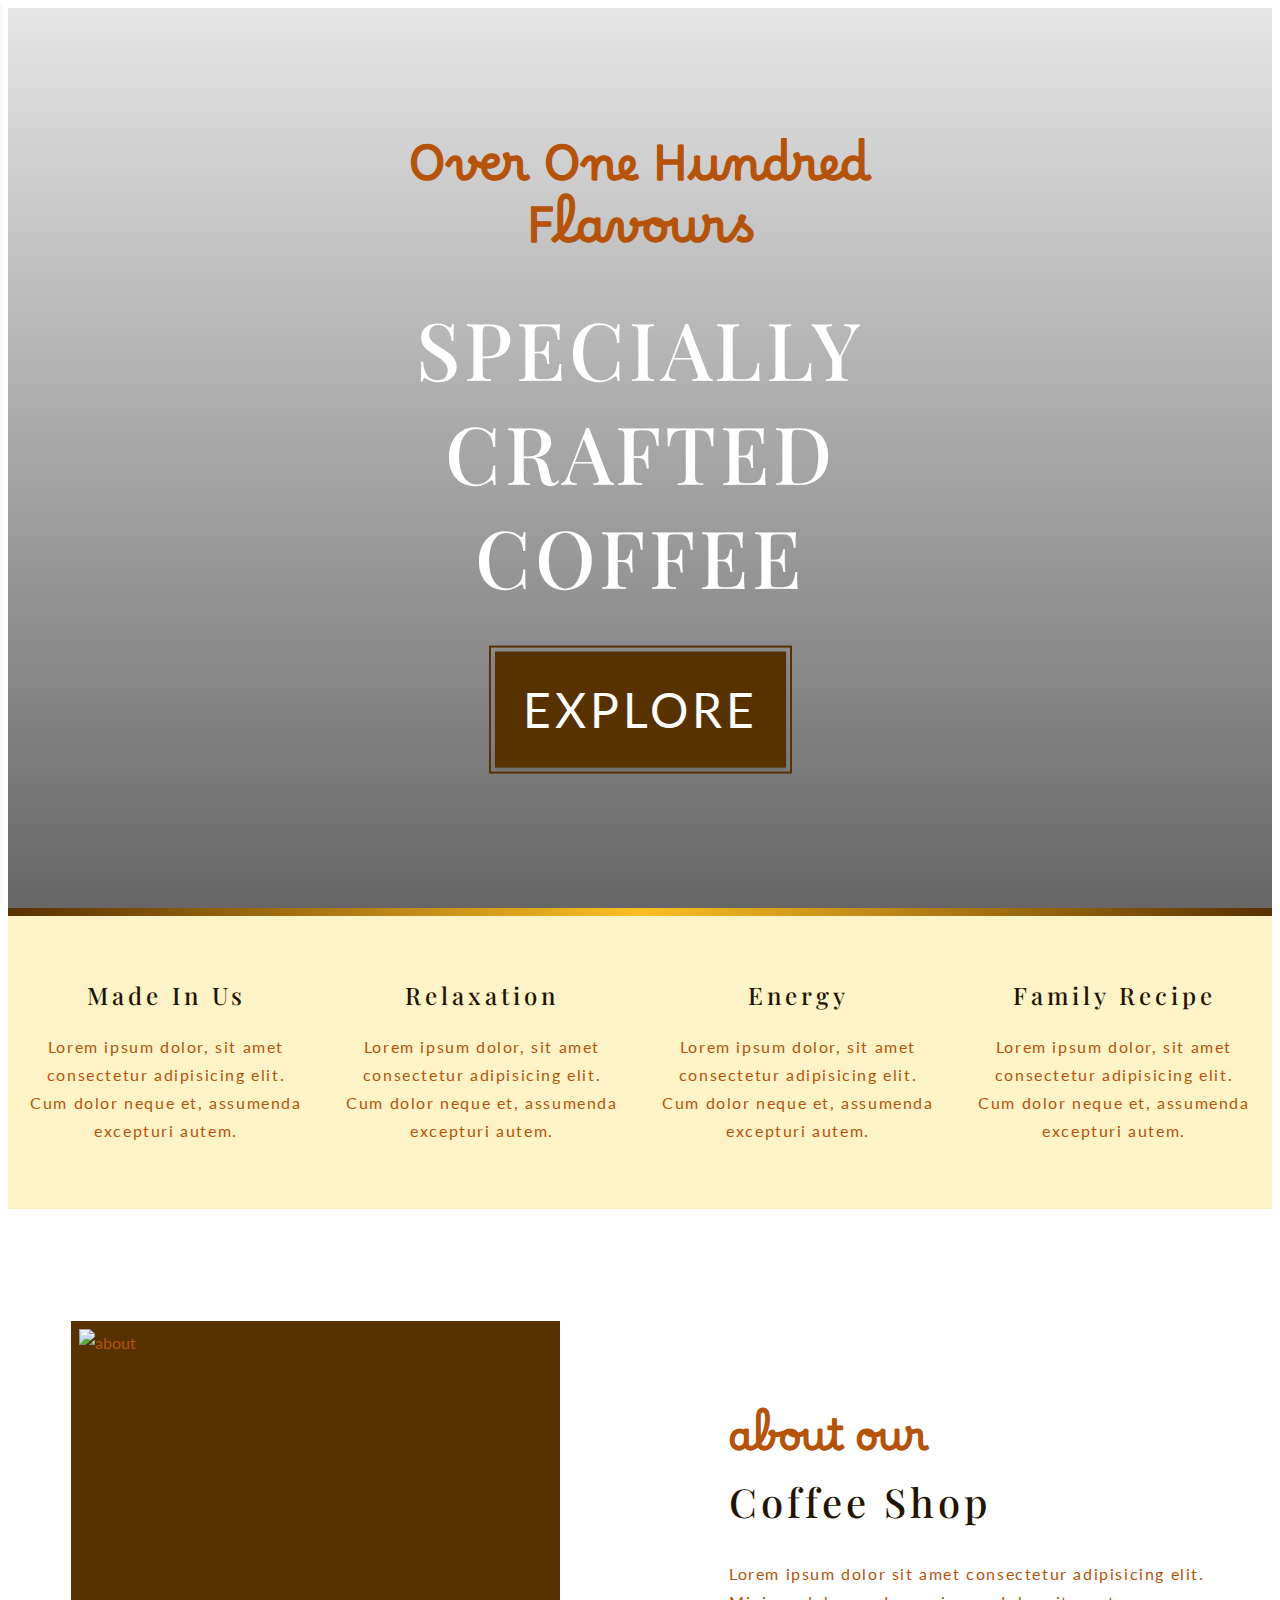
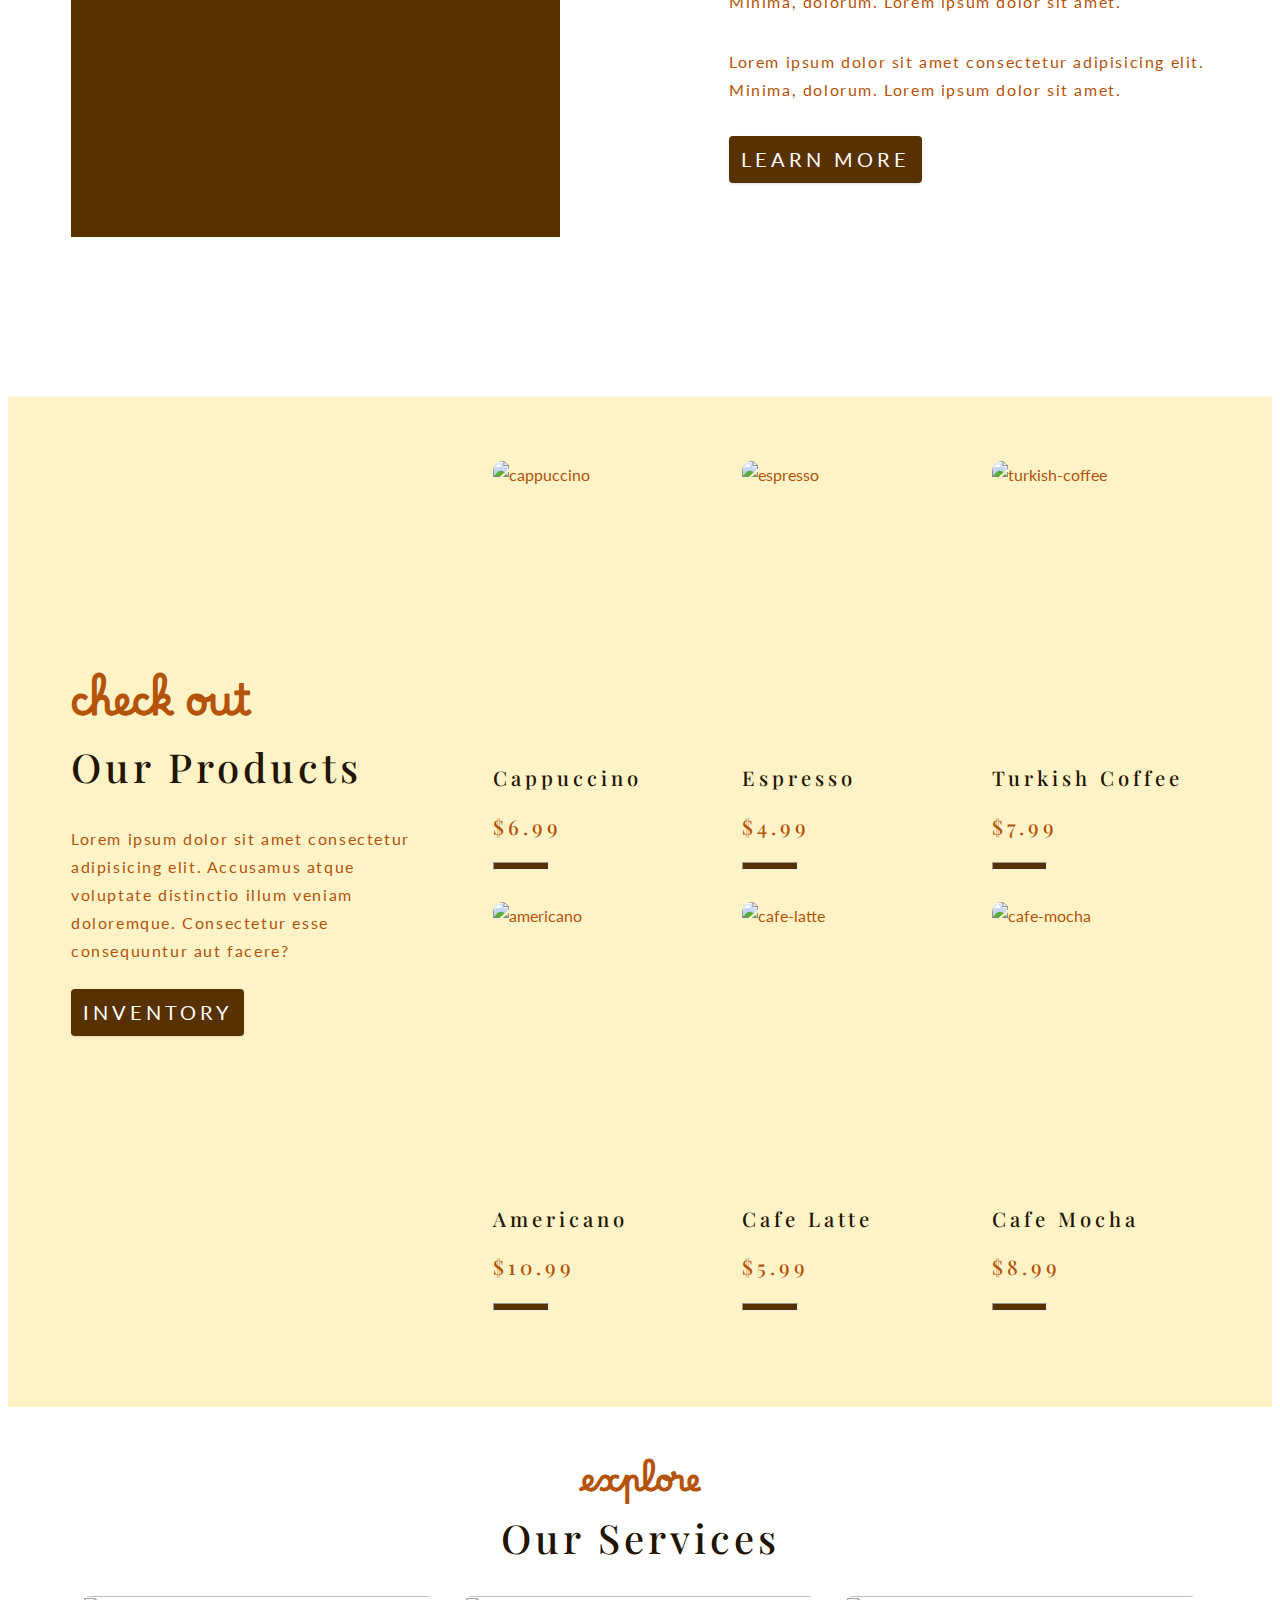
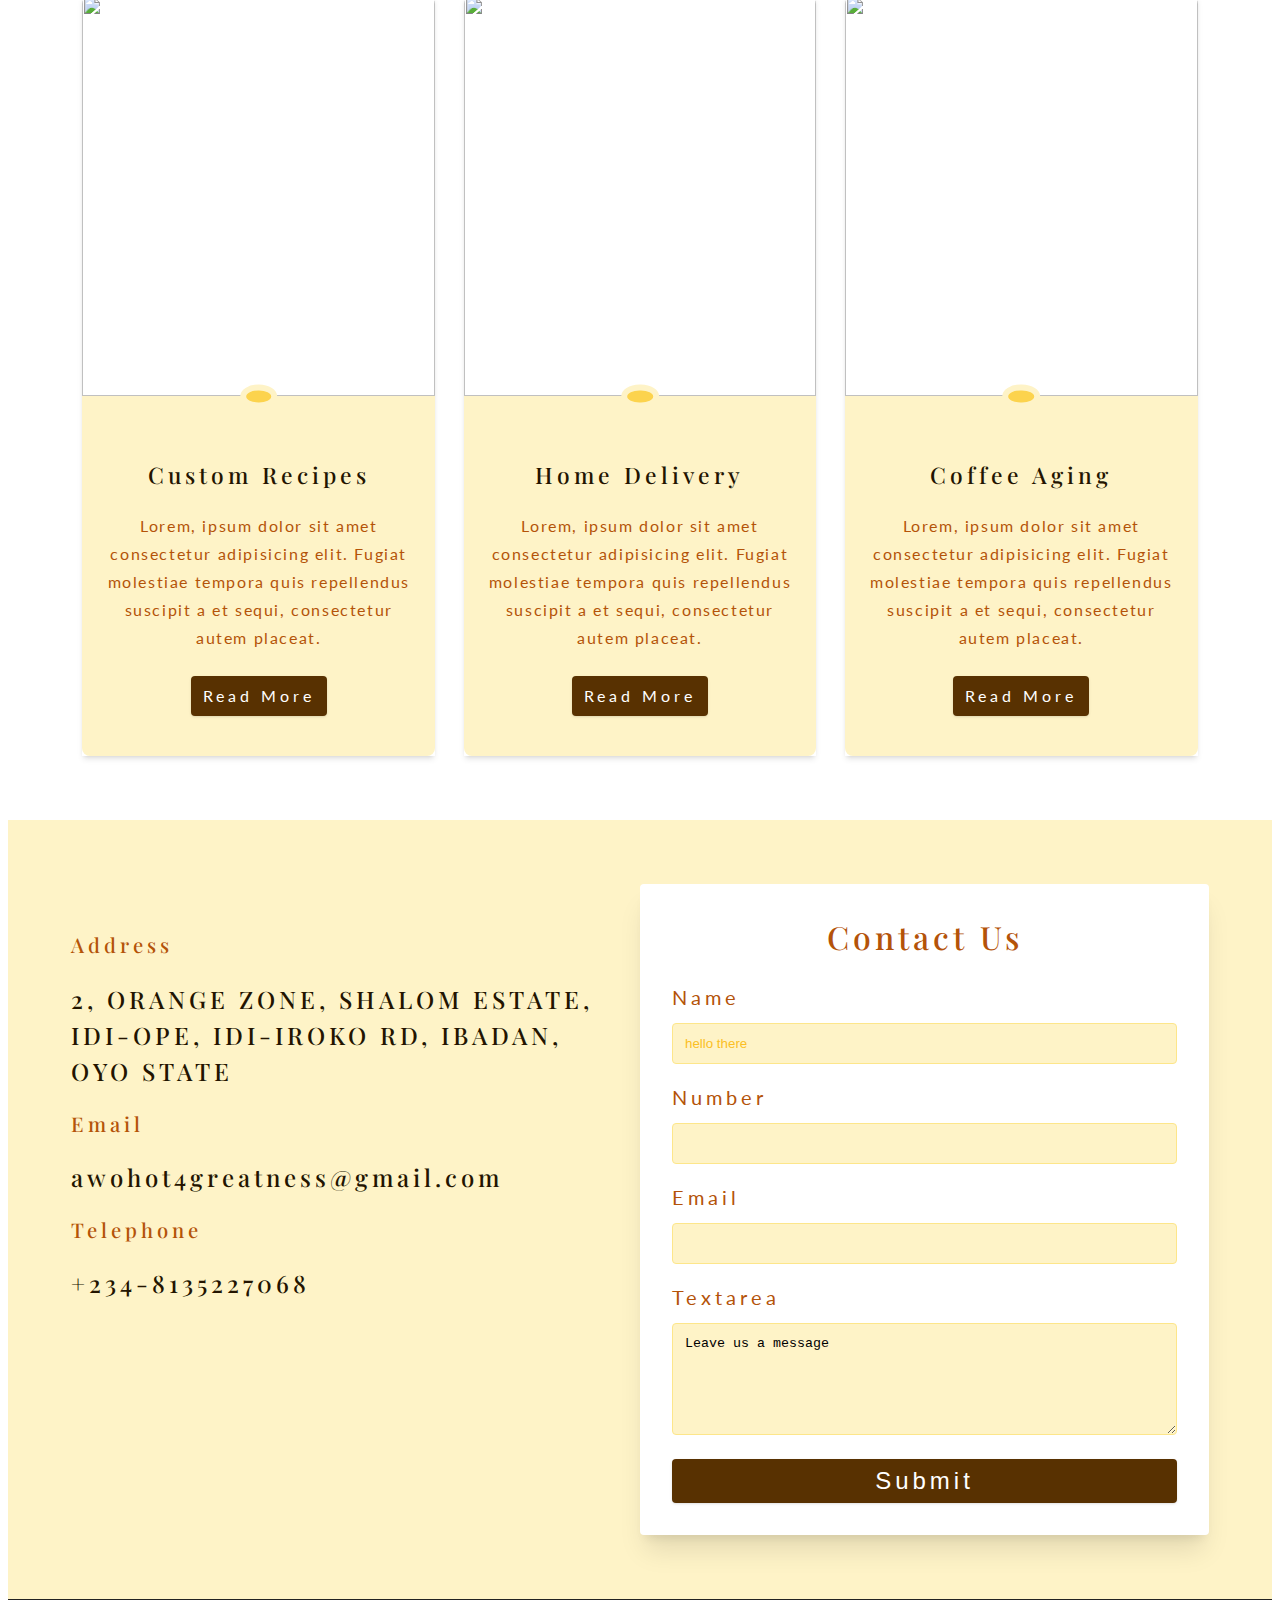
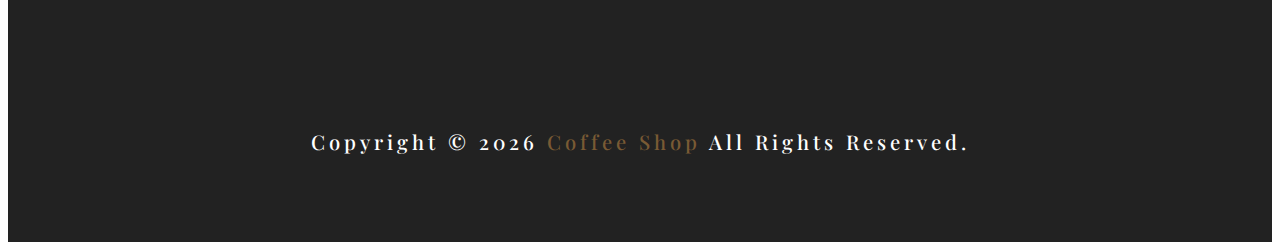
==== index.html @ a79b2d3f "initial commit" ====
<!DOCTYPE html>
<html lang="en">


<head>
  <meta charset="UTF-8">
  <meta http-equiv="X-UA-Compatible" content="IE=edge">
  <meta name="viewport" content="width=device-width, initial-scale=1.0">
  <title>Coffee Shop || Home</title>
  <!-- Nomalize CSS -->
  <link rel="stylesheet" href="../node_modules/normalize.css/normalize.css">
  <!-- Css stylesheet -->
  <link rel="stylesheet" href="style.css">
  <!-- Font Awesome Icon -->
  <link rel="stylesheet" href="fontawesome-free-6.4.0-web\css\all.min.css">
</head>

<body>
  <!-- NavBar -->
  <!-- NavBar Btn -->
  <span class="nav-btn" id="nav-btn">
    <i class="fas fa-bars"></i>
  </span>
  <nav class="nav-bar" id="nav-bar">
    <div class="nav-links">
      <span class="nav-close" id="nav-close">
        <i class="fas fa-times"></i>
      </span>
      <ul class="nav-items">
        <li class="nav-item"> <a href="index.html" class="nav-link">home</a>
        </li>
        <li class="nav-item">
          <a href="skills.html" class="nav-link">skills</a>
        </li>
        <li class="nav-item">
          <a href="about.html" class="nav-link">about</a>
        </li>
        <li class="nav-item">
          <a href="products.html" class="nav-link">products</a>
        </li>
      </ul>
    </div>
  </nav>
  <!-- Header -->
  <header class="header">
    <div class="banner">

      <h2>Over one hundred flavours</h2>
      <h1>Specially
        <br>
        crafted coffee
      </h1>
      <a class="btn banner-btn" href="skills.html">EXPLORE</a>
    </div>
  </header>
  <div class="content-divider"></div>
  <!-- Skill Section -->
  <section class="skills">
    <div class="skill-section">
      <!-- Single Skill -->
      <article class="skill">
        <div class="skill-icon"><i class="fas fa-mug-hot"></i></div>
        <h4 class="skill-title">made in us</h4>
        <p class="skill-detail">Lorem ipsum dolor, sit amet consectetur adipisicing elit. Cum dolor neque et,
          assumenda
          excepturi autem.</p>
      </article>
      <!-- Single Skill -->
      <article class="skill">
        <div class="skill-icon"><i class="fas fa-glass-cheers"></i></div>
        <h4 class="skill-title">relaxation</h4>
        <p class="skill-detail">Lorem ipsum dolor, sit amet consectetur adipisicing elit. Cum dolor neque et, assumenda
          excepturi autem.</p>
      </article>
      <!-- Single Skill -->
      <article class="skill">
        <div class="skill-icon"><i class="fas fa-bomb"></i></div>
        <h4 class="skill-title">Energy</h4>
        <p class="skill-detail">Lorem ipsum dolor, sit amet consectetur adipisicing elit. Cum dolor neque et, assumenda
          excepturi autem.</p>
      </article>
      <!-- Single Skill -->
      <article class="skill">
        <div class="skill-icon"><i class="fas fa-mortar-pestle"></i></div>
        <h4 class="skill-title">family recipe</h4>
        <p class="skill-detail">Lorem ipsum dolor, sit amet consectetur adipisicing elit. Cum dolor neque et, assumenda
          excepturi autem.</p>
      </article>
    </div>
  </section>
  <!-- About Section -->
  <section class="about">
    <div class="section-center about-section">

      <article class="about-img-container">
        <img src="image/coffee stool.jpg" alt="about" class="img about-img">
      </article>
      <article class="about-detail">
        <h4>about our</h4>
        <h2>coffee shop</h2>

        <p>Lorem ipsum dolor sit amet consectetur adipisicing elit. Minima, dolorum. Lorem ipsum dolor sit amet.</p>

        <p>Lorem ipsum dolor sit amet consectetur adipisicing elit. Minima, dolorum. Lorem ipsum dolor sit amet.</p>
        <a href="about.html" class="about-btn btn">learn more</a>
      </article>
    </div>
  </section>
  <!-- Product Section -->
  <section class="our-products">
    <div class="section-center products-section">
      <article class="product-info">
        <h4>check out</h4>
        <h2>our products</h2>
        <p>Lorem ipsum dolor sit amet consectetur adipisicing elit. Accusamus atque voluptate distinctio illum veniam
          doloremque. Consectetur esse consequuntur aut facere?</p>

        <a href="products.html" class="product-btn btn">inventory</a>
      </article>
      <article class="products">
        <!-- Single Product -->
        <div class="product">
          <img src="./image/product-1.jpg" alt="cappuccino" class=" product-img img">

          <h4 class="product-name">cappuccino</h4>
          <h4 class="price small-text">$6.99</h4>
          <hr>
        </div>

        <!-- Single Product -->
        <div class="product">
          <img src="./image/product-2.jpg" alt="espresso" class=" product-img img">

          <h4 class="product-name">espresso</h4>
          <h4 class="price small-text">$4.99</h4>
          <hr>
        </div>

        <!-- Single Product -->
        <div class="product">
          <img src="./image/product-3.jpg" alt="turkish-coffee" class=" product-img img">

          <h4 class="product-name">turkish coffee</h4>
          <h4 class="price small-text">$7.99</h4>
          <hr>
        </div>

        <!-- Single Product -->
        <div class="product">
          <img src="./image/product-4.jpg" alt="americano" class=" product-img img">

          <h4 class="product-name">americano</h4>
          <h4 class="price small-text">$10.99</h4>
          <hr>
        </div>

        <!-- Single Product -->
        <div class="product">
          <img src="./image/product-5.jpg" alt="cafe-latte" class=" product-img img">

          <h4 class="product-name">cafe latte</h4>
          <h4 class="price small-text">$5.99</h4>
          <hr>
        </div>

        <!-- Single Product -->
        <div class="product">
          <img src="./image/product-6.jpg" alt="cafe-mocha" class=" product-img img ">

          <h4 class="product-name">cafe mocha</h4>
          <h4 class="price small-text">$8.99</h4>
          <hr>
        </div>

      </article>
    </div>
  </section>
  <!-- Service Section -->
  <section class="services">
    <div class="section-center services-section">
      <div class="service-head">

        <h3>explore</h3>
        <h2>our services</h2>
      </div>
      <article class="service-cards">
        <!-- Single Service -->
        <div class="service-card">
          <div class="service-image-container">
            <img src="./image/product-1.jpg" alt="" class="img service-img">
            <span class="service-icon"><i class="fas fa-mortar-pestle"></i></span>
          </div>
          <div class="service-info">
            <h3 class="service-title">
              Custom Recipes
            </h3>
            <p class="service-details">
              Lorem, ipsum dolor sit amet consectetur adipisicing elit. Fugiat molestiae tempora quis repellendus
              suscipit a et sequi, consectetur autem placeat.
            </p>
            <a href="products.html" class="btn service-btn">read more</a>
          </div>
        </div>
        <!-- Single Service -->
        <div class="service-card">
          <div class="service-image-container">
            <img src="./image/product-2.jpg" alt="" class="img service-img">
            <span class="service-icon"><i class="fas fa-home"></i></span>
          </div>
          <div class="service-info">
            <h3 class="service-title">
              home delivery
            </h3>
            <p class="service-details">
              Lorem, ipsum dolor sit amet consectetur adipisicing elit. Fugiat molestiae tempora quis repellendus
              suscipit a et sequi, consectetur autem placeat.
            </p>
            <a href="products.html" class="btn service-btn">read more</a>
          </div>
        </div>
        <!-- Single Service -->
        <div class="service-card">
          <div class="service-image-container">
            <img src="./image/product-4.jpg" alt="" class="img service-img">
            <span class="service-icon"><i class="fas fa-mug-hot"></i></span>
          </div>
          <div class="service-info">
            <h3 class="service-title">
              Coffee aging
            </h3>
            <p class="service-details">
              Lorem, ipsum dolor sit amet consectetur adipisicing elit. Fugiat molestiae tempora quis repellendus
              suscipit a et sequi, consectetur autem placeat.
            </p>
            <a href="products.html" class="btn service-btn">read more</a>
          </div>
        </div>
      </article>
    </div>
  </section>

  <!-- Contact Section -->
  <section class="contact">
    <div class="contact-section section-center">
      <article class="contact-info">
        <!-- Address -->
        <h4><i class="fa-solid fa-location-arrow"></i>
          address</h4>
        <h2>2, orange zone, shalom estate, idi-ope, idi-iroko rd, ibadan, oyo state</h2>
        <!-- Email -->
        <h4><i class="fa-solid fa-envelope"></i>
          email</h4>
        <h2 class="email">awohot4greatness@gmail.com</h2>
        <!-- Telephone -->
        <h4><i class="fa-solid fa-phone"></i>
          telephone</h4>
        <h2>+234-8135227068</h2>
      </article>
      <!-- Form -->
      <form action="https://formspree.io/f/mbjvgdow" method="POST" class="form">
        <h4>contact us</h4>
        <div class="form-row">
          <label for="name" class="form-label">Name</label>
          <input type="text" name="name" placeholder="hello there" id="name" class="form-input">
        </div>
        <div class="form-row">
          <label for="number" class="form-label">Number</label>
          <input type="number" name="number" id="number" class="form-input">
        </div>
        <div class="form-row">
          <label for="email" class="form-label">Email</label>
          <input type="email" name="email" id="email" class="form-input">
        </div>
        <div class="form-row">
          <label for="textarea" class="form-label">Textarea</label>
          <textarea class="form-textarea" name="message">
Leave us a message
          </textarea>
        </div>
        <button type="submit" class="btn btn-block submit-btn"> submit</button>
      </form>
      <!-- <div class="loading"></div> -->
    </div>
  </section>

  <!-- Footer -->
  <footer class="footer">
    <article class="footer-section section-center">

      <div class="social-icons">
        <a href="#"><i class="fab fa-facebook footer-social"></i></a>
        <a href="twitter.com/awohotee"><i class="fab fa-twitter footer-social"></i></a>
        <a href="#"><i class="fab fa-instagram footer-social"></i></a>
      </div>
      <div class="footer-details">
        <h4>Copyright &copy; <span id="date"></span> <span class="company-name">coffee shop</span> All rights
          reserved.
        </h4>
      </div>
    </article>
  </footer>
  <script src="app.js"></script>
</body>

</html>
---- style.css ----
@import url("https://fonts.googleapis.com/css?family=Lato:400|Playfair+Display:500|Borel&display=swap");

*,
::after,
::before {
  box-sizing: border-box;
}

html {
  font-size: 100%;
} /*16px*/

:root {
  /* colours */
  --primary-100: #ded6cc;
  --primary-200: #bcad99;
  --primary-300: #9b8367;
  --primary-400: #795a34;
  --primary-500: #583101;
  --primary-600: #462701;
  --primary-700: #351d01;
  --primary-800: #231400;
  --primary-900: #120a00;
  /* grey */
  --grey-50: #fffbeb;
  --grey-100: #fef3c7;
  --grey-200: #fde68a;
  --grey-300: #fcd34d;
  --grey-400: #fbbf24;
  --grey-500: #f59e0b;
  --grey-600: #d97706;
  --grey-700: #b45309;
  --grey-800: #92400e;
  --grey-900: #78350f;
  /* Rest of Colours */
  --black: #222;
  --white: #fff;
  --red-light: #f8d7da;
  --red-dark: #842029;
  --green-light: #d1e7dd;
  --green-dark: #0f5132;
  /* Fonts */
  --headingFont: "Playfair Display", serif;
  --bodyFont: "Lato", sans-serif;
  --smallText: 0.7em;
  /* rest of vars */
  --backgroundColor: var(--grey-100);
  --textColor: var(--grey-700);
  --borderRadius: 0.25rem;
  --letterSpacing: 0.25rem;
  --transition: all 0.3s ease-in-out;
  --max-width: 1170px;
  --fixed-width: 600px;
  /* Box  Shadow */
  --shadow-1: 0 1px 3px 0 rgb(0 0 0 / 0.1), 0 1px 2px -1px rgb(0 0 0 / 0.1);
  --shadow-2: 0 4px 6px -1px rgb(0 0 0 / 0.1), 0 2px 4px -2px rgb(0 0 0 / 0.1);

  --shadow-3: 0 10px 15px -3px rgb(0 0 0 / 0.1), 0 4px 6px -4px rgb(0 0 0 / 0.1);

  --shadow-4: 0 20px 25px -5px rgb(0 0 0 / 0.1),
    0 8px 10px -6px rgb(0 0 0 / 0.1);
}

body {
  background: var(--white);
  font-family: var(--bodyFont);
  font-weight: 400;
  line-height: 1.75;
  color: var(--textColor);
}

p {
  margin-bottom: 1.5rem;
  max-width: 40em;
  letter-spacing: 0.1rem;
}

h1,
h2,
h3,
h4,
h5 {
  margin: 0 0 1.38rem;
  font-family: var(--headingFont);
  font-weight: 500;
  line-height: 1.3;
  text-transform: capitalize;
  letter-spacing: var(--letterSpacing);
}

h1 {
  margin-top: 0;
  font-size: 1.802rem;
}

h2 {
  font-size: 1.602rem;
}

h3 {
  font-size: 1.424rem;
}

h4 {
  font-size: 1.266rem;
}

h5 {
  font-size: 1.125rem;
}

small,
.text-small {
  font-size: var(--smallText);
}

a {
  text-decoration: none;
}
ul {
  list-style-type: none;
  padding: 0;
}

.img {
  display: block;
  width: 100%;
  -o-object-fit: cover;
  object-fit: cover;
}

.btn {
  cursor: pointer;
  color: var(--white);
  background: var(--primary-500);
  border: transparent;
  border-radius: var(--borderRadius);
  letter-spacing: var(--letterSpacing);
  padding: 0.375rem 0.75rem;
  box-shadow: var(--shadow-1);
  transition: var(--transition);
  text-transform: capitalize;
  display: inline-block;
}

.btn:hover {
  background: var(--primary-400);
  color: var(--primary-500);
  box-shadow: var(--shadow-3);
}
.btn-block {
  width: 100%;
}
.section-center {
  width: 85vw;
  max-width: var(--max-width);
  padding: 4rem 0;
  margin: 0 auto;
}
@media screen and (min-width: 992px) {
  .section-center {
    margin: 0 auto;
    width: 95vw;
    padding: 4rem 1rem;
  }
}

/* 
========
Nav Bar
========
*/
nav {
  display: block;
}
.nav-bar {
  transform: translateX(-100%);
  position: fixed;
  inset: 0;
  z-index: 2;
  background: var(--grey-50);
  height: 100vh;
  box-shadow: var(--shadow-2);
  transition: var(--transition);
}
@-webkit-keyframes bounce {
  0% {
    transform: scale(1);
  }
  50% {
    transform: scale(2);
  }
  100% {
    transform: scale(1);
  }
}
@keyframes bounce {
  0% {
    transform: scale(1);
  }
  50% {
    transform: scale(2);
  }
  100% {
    transform: scale(1);
  }
}
.nav-btn {
  position: fixed;
  left: 5%;
  top: 5%;
  font-size: 2rem;
  z-index: 1;
  /* Animation */
  -webkit-animation: bounce 3s ease infinite;
  animation: bounce 3s ease infinite;
}
.nav-close {
  font-size: 2rem;
  color: var(--red-light);
  cursor: pointer;
  transition: var(--transition);
  margin-left: 26rem;
}
.nav-close:hover {
  color: var(--red-dark);
}
.nav-links ul {
  text-transform: uppercase;
  font-size: 1.5rem;
  letter-spacing: var(--letterSpacing);
}
.nav-link {
  color: inherit;
  display: block;
}
.nav-link:hover {
  border-left: 5px solid var(--primary-500);
  background: var(--grey-500);
  padding-left: 1.25rem;
  transition: var(--transition);
}
.showNav {
  transform: translate(0);
}

@media screen and (min-width: 768px) {
  .nav-bar {
    width: 30%;
    max-width: 20rem;
  }
  .nav-close {
    margin-left: 12rem;
  }
}
@media screen and (min-width: 992px) {
  .nav-close {
    margin-left: 17rem;
  }
}
/*
========
Header
========
*/
.header {
  min-height: 100vh;
  background: linear-gradient(rgba(0, 0, 0, 0.1), rgba(0, 0, 0, 0.6)),
    url(./image/banner.jpg), center/cover, no-repeat, fixed;
  position: relative;
  /* Animation */
  overflow-x: hidden;
}
.banner {
  position: absolute;
  top: 50%;
  left: 50%;
  text-align: center;
  transform: translate(-50%, -50%);
}

.banner h2 {
  font-family: "Borel", cursive;
  font-size: 2rem;
  font-weight: 700;
  letter-spacing: 0;
  /* Animation */
  -webkit-animation: SlideFromLeft 1s ease-in-out;
  animation: SlideFromLeft 1s ease-in-out;
}
@-webkit-keyframes SlideFromLeft {
  0% {
    transform: translateX(-100%);
  }
  80% {
    transform: translateX(30%);
  }
  100% {
    transform: translateX(0);
  }
}
@keyframes SlideFromLeft {
  0% {
    transform: translateX(-100%);
  }
  80% {
    transform: translateX(30%);
  }
  100% {
    transform: translateX(0);
  }
}

.banner h1 {
  font-size: 4rem;
  margin-bottom: 1.75rem;
  color: var(--white);
  text-transform: uppercase;
  /* Animation */
  -webkit-animation: SlideFromRight 1s ease-in-out;
  animation: SlideFromRight 1s ease-in-out;
}
@-webkit-keyframes SlideFromRight {
  0% {
    transform: translateX(100%);
  }
  80% {
    transform: translateX(-30%);
  }
  100% {
    transform: translateX(0%);
  }
}
@keyframes SlideFromRight {
  0% {
    transform: translateX(100%);
  }
  80% {
    transform: translateX(-30%);
  }
  100% {
    transform: translateX(0%);
  }
}
.banner-btn {
  outline: solid 2px var(--primary-500);
  outline-offset: 0.3rem;
  padding: 1rem 1.75rem;
  border-radius: 0rem;
  font-size: 2rem;
  margin-top: 1rem;

  /* Animation */
  -webkit-animation: Bounce 5s linear 1;
  animation: Bounce 5s linear 1;
}
@-webkit-keyframes Bounce {
  0% {
    transform: scale(1.5);
    opacity: 0;
  }
  50% {
    transform: scale(2);
    opacity: 0.5;
  }
  100% {
    transform: scale(1);
    opacity: 1;
  }
}
@keyframes Bounce {
  0% {
    transform: scale(1.5);
    opacity: 0;
  }
  50% {
    transform: scale(2);
    opacity: 0.5;
  }
  100% {
    transform: scale(1);
    opacity: 1;
  }
}

.content-divider {
  height: 0.5rem;
  background: linear-gradient(
    to left,
    var(--primary-500),
    var(--grey-400),
    var(--primary-500)
  );
}

@media screen and (min-width: 900px) {
  .banner h1 {
    font-size: 5rem;
  }
  .banner h2 {
    font-size: 3rem;
  }
  .banner-btn {
    font-size: 3rem;
  }
}

/*
========
Skills
========
*/
.skills {
  background: var(--backgroundColor);
}
.skill-section {
  display: flex;
  flex-wrap: wrap;
  justify-content: center;
  padding: 0;
}
.skill {
  text-align: center;
  width: 50%;
  padding: 4rem 0;
}
.skill-icon {
  font-size: 4rem;
}
.skill-title {
  font-size: 1.5rem;
  font-family: var(--headingFont);
  color: var(--primary-800);
}
.skill-detail {
  max-width: 17rem;
  margin: 0 auto;
}

.skill:hover {
  background: var(--grey-50);
  box-shadow: 0 3px var(--primary-500);
  .skill-icon {
    transform: translateY(-10%);
    transition: var(--transition);
  }
}

@media screen and (max-width: 576px) {
  .skill {
    width: 100%;
  }
}
@media screen and (min-width: 900px) {
  .skill {
    width: 25%;
  }
}

/*
========
 About
========
*/
.about-section {
  display: flex;
  flex-wrap: wrap;
  justify-content: space-between;
  align-items: center;
  margin: 4rem auto;
  padding: 3rem 1rem;
}
.about-img-container {
  background: var(--primary-500);
  width: 100%;
  border: 0.5rem solid var(--primary-500);
  overflow: hidden;
  margin-bottom: 3rem;
}
.about-img {
  height: 500px;
}
.about-img-container:hover {
  .about-img {
    transform: scale(1.1);
    opacity: 0.6;
    transition: var(--transition);
  }
}

.about-detail h4 {
  font-family: "Borel", cursive;
  font-weight: 700;
  font-size: 2.5rem;
  letter-spacing: normal;
  margin-bottom: 0;
  text-transform: lowercase;
}
.about-detail h2 {
  font-size: 2.5rem;
  color: var(--primary-800);
  margin-bottom: 2rem;
}
.about-detail p {
  max-width: 30rem;
  margin-bottom: 2rem;
}
.about-btn {
  font-size: 1.25rem;
  text-transform: uppercase;
}

@media screen and (min-width: 992px) {
  .about-img-container {
    width: calc(50% - 5rem);
    margin-right: 5rem;
  }
}

/*
========
 Products
========
*/
.our-products {
  background: var(--backgroundColor);
}
.products-section {
  display: flex;
  justify-content: space-between;
  flex-wrap: wrap;
  margin: 0 auto;
}
.product-info {
  width: 100%;
}
.product-info h4 {
  font-family: "Borel", cursive;
  font-weight: 700;
  font-size: 2.5rem;
  letter-spacing: normal;
  margin-bottom: 0;
  text-transform: lowercase;
}
.product-info h2 {
  font-size: 2.5rem;
  color: var(--primary-800);
  margin-bottom: 2rem;
}
.product-btn {
  font-size: 1.25rem;
  text-transform: uppercase;
  margin-bottom: 5rem;
}
.products {
  display: flex;
  flex-wrap: wrap;
}
.product {
  width: 100%;
}
.product-img {
  border-radius: 10px;
  height: 550px;
  margin-bottom: 2rem;
}
.product-name {
  color: var(--primary-800);
  width: 12rem;
}
.product hr {
  margin: 0 0 2rem 0;
  height: 0.5rem;
  width: 30%;
  background-color: var(--primary-500);
}

@media screen and (min-width: 992px) {
  .product-info {
    width: 30%;
  }
  .products-section {
    align-items: center;
  }
  .products {
    width: calc(70% - 3rem);
    justify-content: flex-end;
    margin-left: 3rem;
  }
  .product {
    width: calc(33.3% - 4rem);
    margin: 0 2rem;
  }
  .product-img {
    height: 17rem;
  }
}

/* 
========
Services
========
*/
.services {
  text-align: center;
}
.services-section {
  margin: 0rem auto;
}
.service-head h3 {
  font-family: "Borel", cursive;
  font-weight: 700;
  font-size: 2rem;
  letter-spacing: normal;
  margin-bottom: 0;
  text-transform: lowercase;
}
.service-head h2 {
  font-size: 2.5rem;
  color: var(--primary-800);
  margin-bottom: 2rem;
}
.service-cards {
  display: flex;
  justify-content: space-between;
  align-items: flex-start;
  flex-wrap: wrap;
}
.service-card {
  width: 100%;
  margin: 2rem auto;
  box-shadow: var(--shadow-2);
}
.service-card:hover {
  transform: scale(1.03);
  box-shadow: var(--shadow-3);
  transition: var(--transition);
}
.service-image-container {
  position: relative;
}
.service-img {
  border-top-left-radius: 0.5rem;
  border-top-right-radius: 0.5rem;
  height: 25rem;
}
.service-icon {
  font-size: 2.5rem;
  background: var(--grey-300);
  padding: 0.4rem 0.8rem;
  border-radius: 50%;
  position: absolute;
  left: 50%;
  bottom: 0;
  transform: translate(-50%, 50%);
  border: 0.4rem solid var(--backgroundColor);
}
.service-info {
  background: var(--backgroundColor);
  padding: 3rem 1rem 2.5rem;
  border-bottom-left-radius: 0.5rem;
  border-bottom-right-radius: 0.5rem;
}
.service-title {
  color: var(--primary-800);
  margin-top: 1rem;
}

@media screen and (min-width: 900px) {
  .service-card {
    margin: 0 1%;
    width: calc(33% - 2%);
  }
}

/* 
========
Contact
========
*/
.contact {
  background: var(--backgroundColor);
}
.contact-section {
  display: flex;
  justify-content: space-between;
  align-items: flex-start;
  flex-wrap: wrap;
}
.contact-info {
  width: 100%;
  margin: 3rem 0;
}
.contact-info h2 {
  color: var(--primary-800);
  text-transform: uppercase;
  width: 35rem;
  font-size: 1.5rem;
  line-height: 1.5em;
}
.email {
  text-transform: lowercase !important;
}

/* Form */
.form {
  width: 100%;
  background: var(--white);
  border-radius: var(--borderRadius);
  padding: 2rem;
  box-shadow: var(--shadow-4);
}
.form h4 {
  text-align: center;
  font-size: 2rem;
}
.form-label {
  display: block;
  font-size: 1.25rem;
  margin-bottom: 0.5rem;
  text-transform: capitalize;
  letter-spacing: var(--letterSpacing);
}
.form-input,
.form-textarea {
  width: 100%;
  padding: 0.75rem 0.75rem;
  border-radius: var(--borderRadius);
  background: var(--backgroundColor);
  border: 1px solid var(--grey-200);
}
.form-row {
  margin-bottom: 1rem;
}
.form-textarea {
  height: 7rem;
}
::-webkit-input-placeholder {
  font-family: inherit;
  color: var(--grey-400);
}
::-moz-placeholder {
  font-family: inherit;
  color: var(--grey-400);
}
:-ms-input-placeholder {
  font-family: inherit;
  color: var(--grey-400);
}
::-ms-input-placeholder {
  font-family: inherit;
  color: var(--grey-400);
}
::placeholder {
  font-family: inherit;
  color: var(--grey-400);
}
.submit-btn {
  font-size: 1.5rem;
  padding: 0.5rem 0.75rem;
}

/* loading */
/* @keyframes spinner {
  to {
    transform: rotate(360deg);
  }
}

.loading {
  width: 6rem;
  height: 6rem;
  border: 5px solid var(--grey-400);
  border-radius: 50%;
  border-top-color: var(--primary-500);
  animation: spinner 0.6s linear infinite;
  margin: 0 auto;
} */

@media screen and (min-width: 900px) {
  .contact-info {
    width: calc(50% - 4rem);
    margin-right: 4rem;
  }
  .form {
    width: 50%;
  }
}

/* 
========
Footer
========
*/
.footer {
  background: var(--black);
  text-align: center;
}
.footer-social {
  color: var(--white);
  font-size: 1.8rem;
  margin: 1rem;
}
.footer-details {
  text-transform: uppercase;
  color: var(--white);
  margin: 1rem auto;
}
.company-name {
  color: var(--primary-400);
}
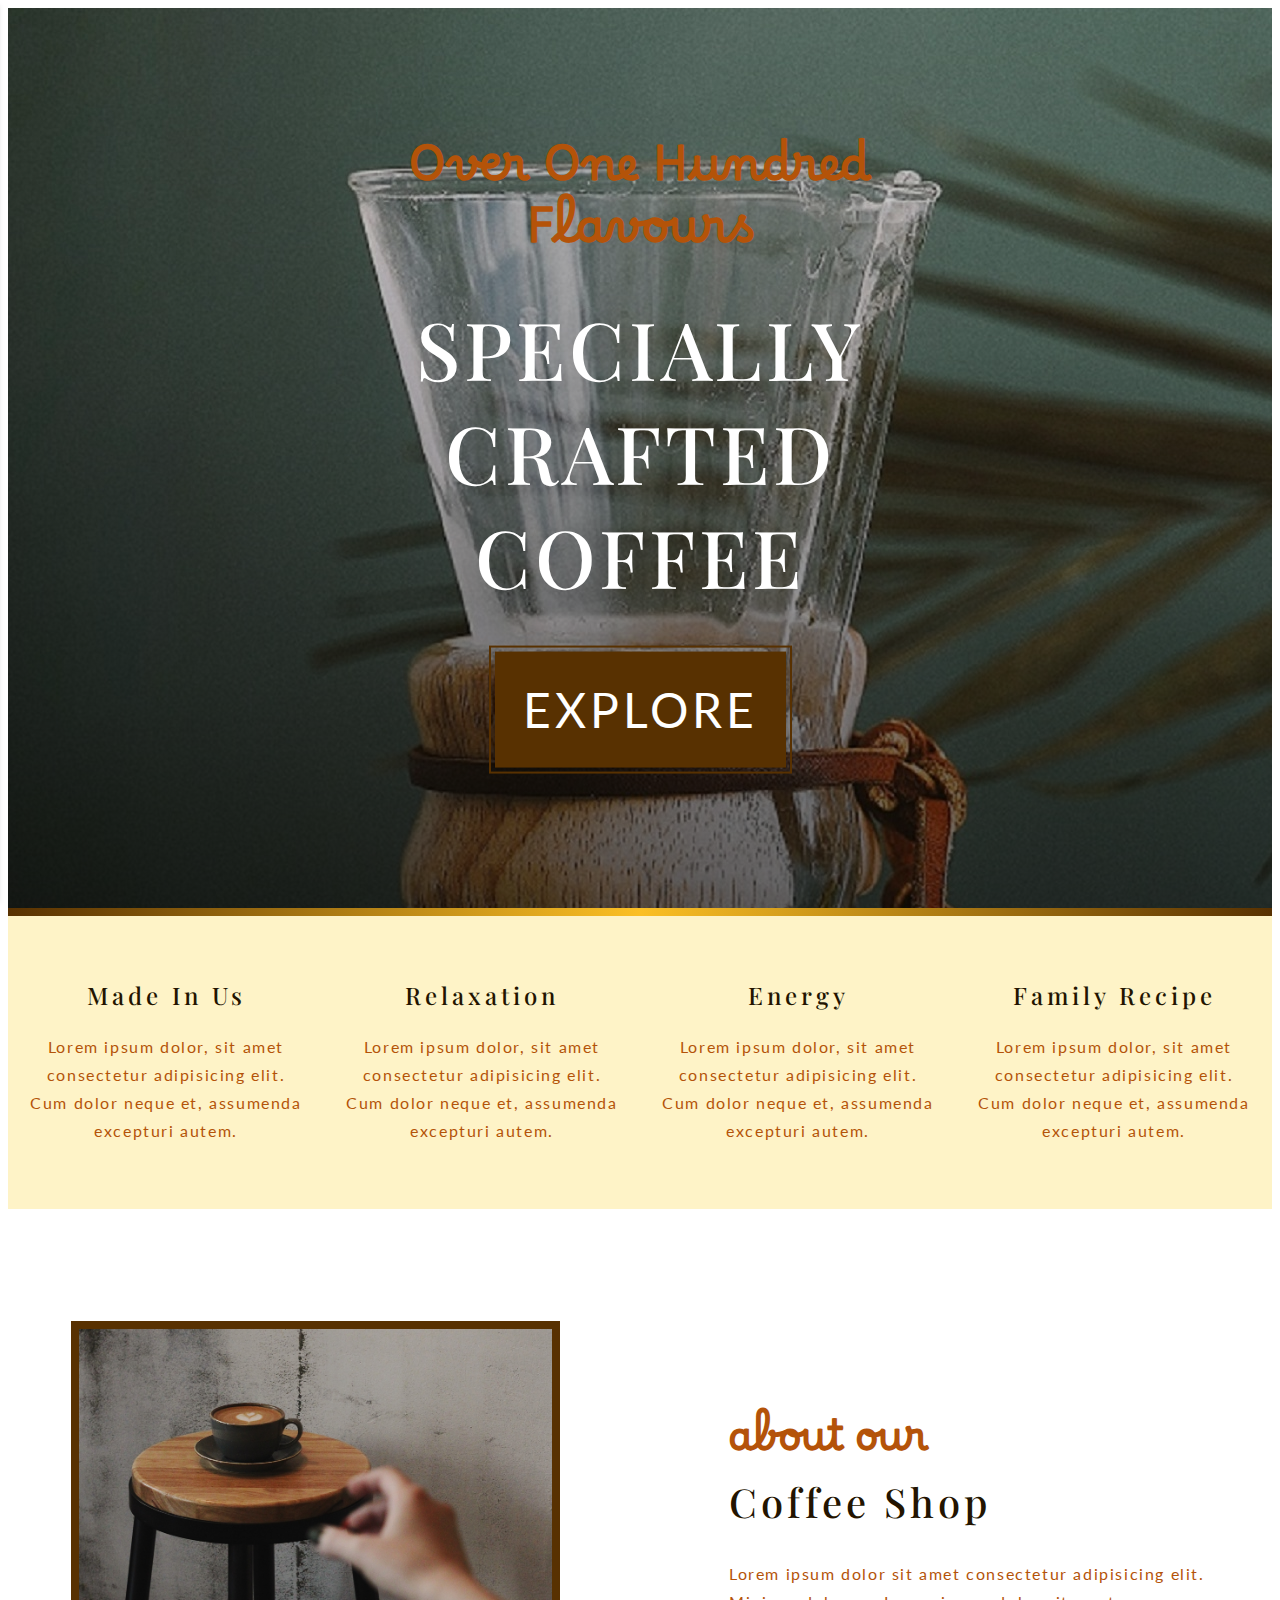
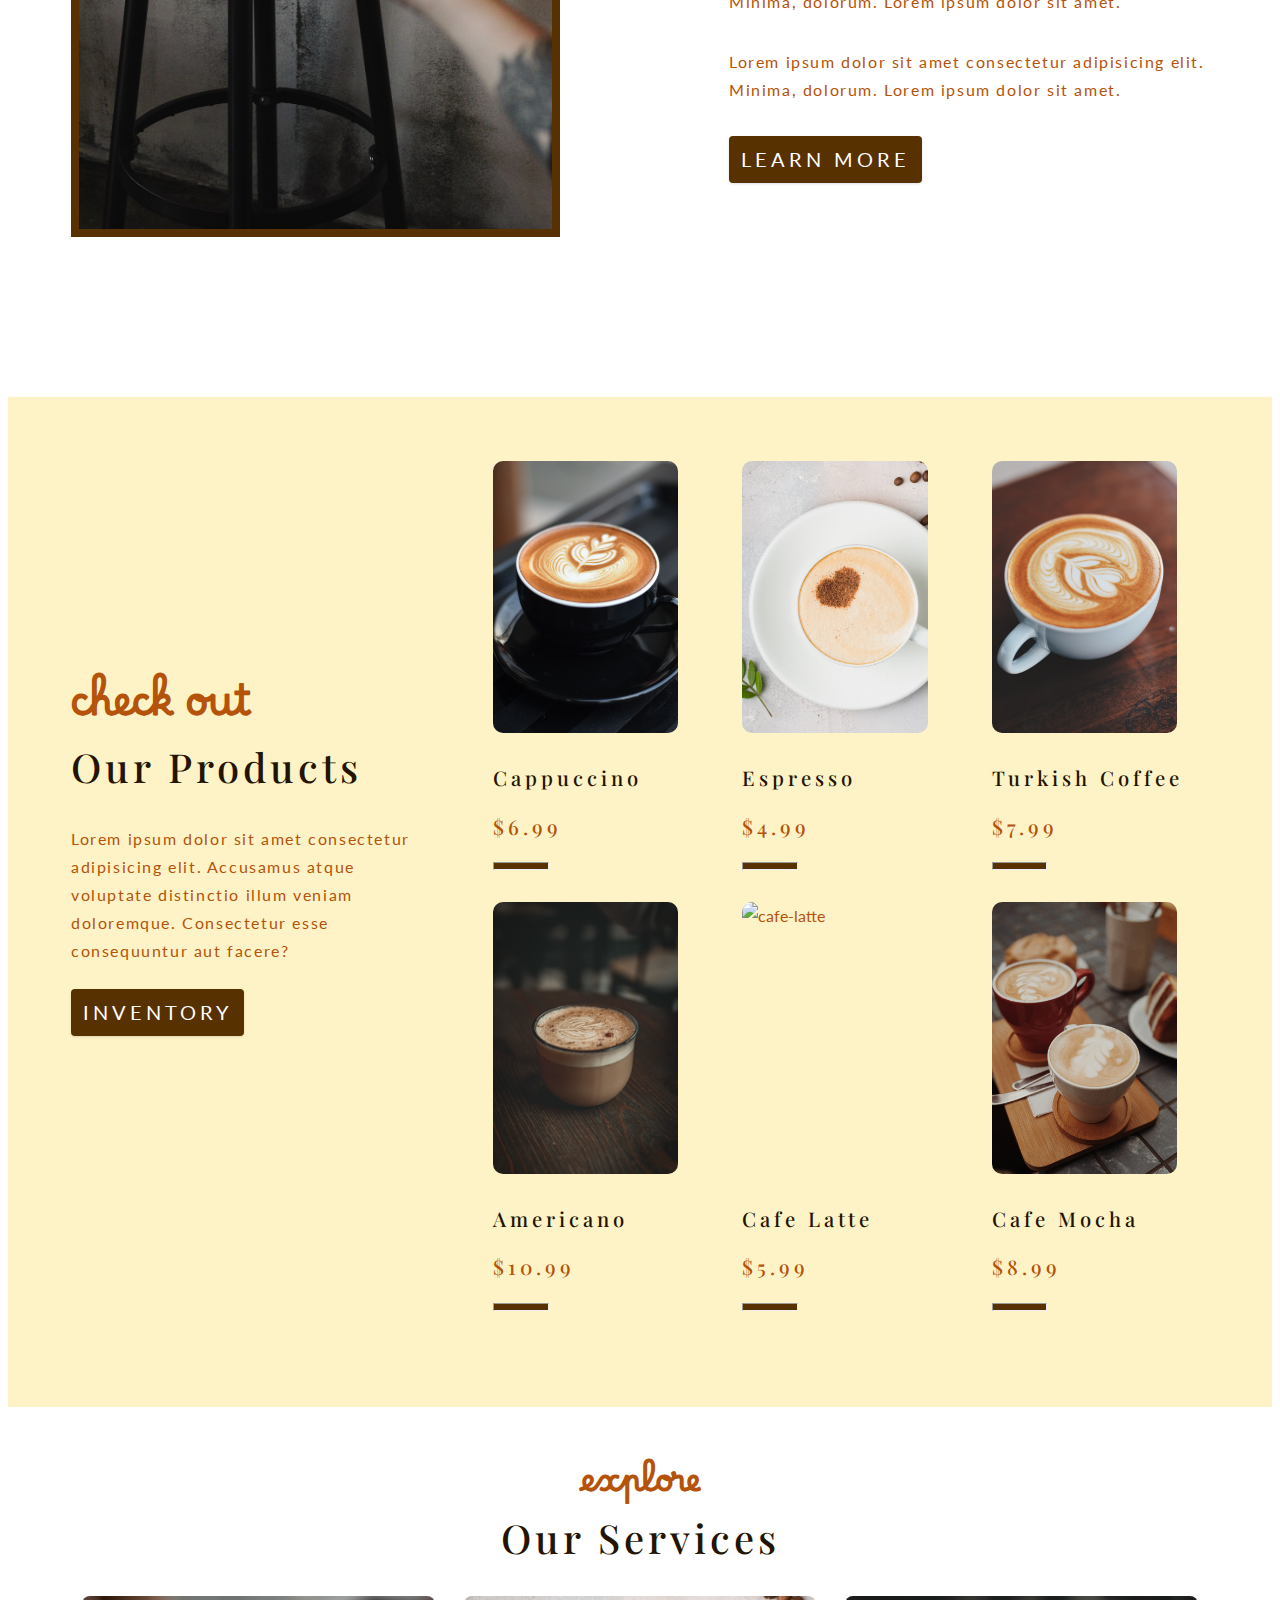
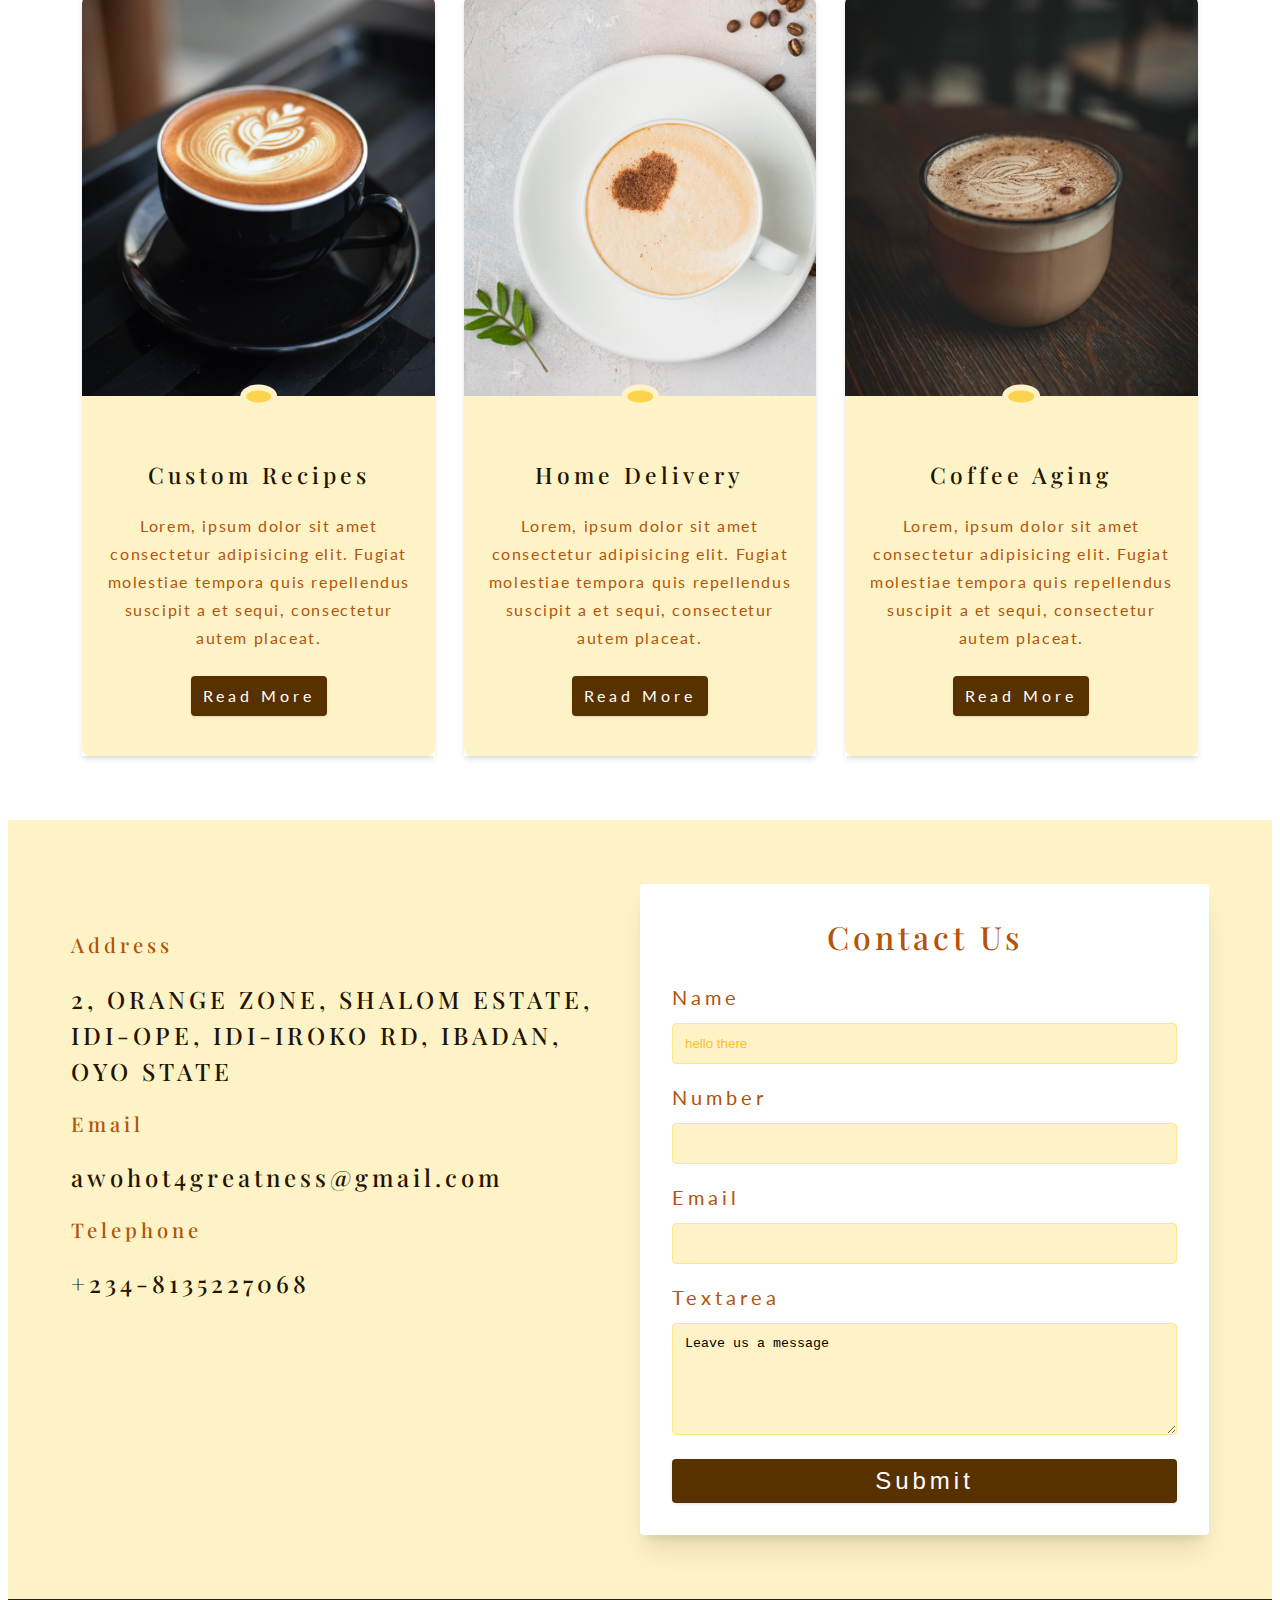
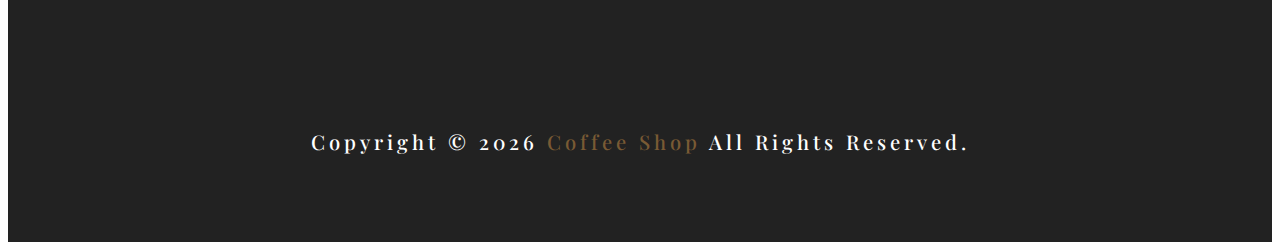
==== commit 828df25d: "Update index.html with font awesome link" ====
--- a/index.html
+++ b/index.html
@@ -13,6 +13,7 @@
   <link rel="stylesheet" href="style.css">
   <!-- Font Awesome Icon -->
   <link rel="stylesheet" href="fontawesome-free-6.4.0-web\css\all.min.css">
+  <script src="https://kit.fontawesome.com/046080561d.js" crossorigin="anonymous"></script>
 </head>
 
 <body>
@@ -302,4 +303,4 @@
   <script src="app.js"></script>
 </body>
 
-</html>+</html>
